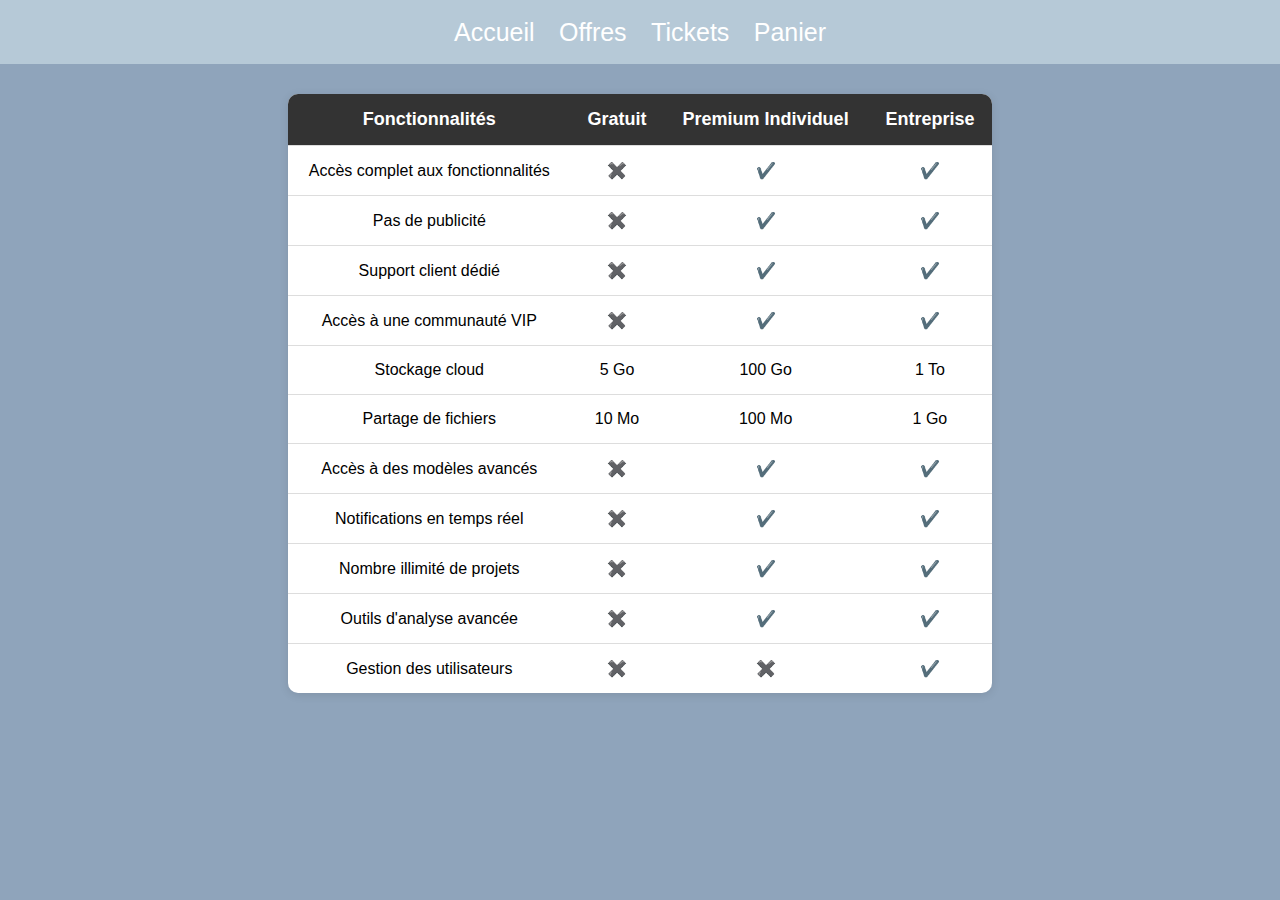
==== offres.html @ 584e63f8 "Ajout des offres" ====
<!DOCTYPE html>
<html lang="fr">
<head>
    <meta charset="utf-8">
    <title>Catalogue SI - MEKI TECH</title>
    <link rel="stylesheet" href="styles.css">
    <link rel="stylesheet" href="offres.css">
    <link rel="icon" type="image/png" href="./images/logo.jpeg"/>
</head>
<body>
<section class="section-index">
    <div class="nav-container">
        <div class="nav-item">
            <a href="#"></a>
        </div>
        <div class="nav-item">
            <a href="./index.html">Accueil</a>
            <a href="./offres.html">Offres</a>
            <a href="#">Tickets</a>
            <a href="./panier.html">Panier</a>
        </div>
        <div class="nav-item">
            <a href="#"></a>
        </div>
    </div>
    <div class="parent-items">
        <div class="subscription-table">
            <table>
                <thead>
                <tr>
                    <th>Fonctionnalités</th>
                    <th>Gratuit</th>
                    <th>Premium Individuel</th>
                    <th>Entreprise</th>
                </tr>
                </thead>
                <tbody>
                <tr>
                    <td>Accès complet aux fonctionnalités</td>
                    <td class="cross">✖️</td>
                    <td class="check">✔️</td>
                    <td class="check">✔️</td>
                </tr>
                <tr>
                    <td>Pas de publicité</td>
                    <td class="cross">✖️</td>
                    <td class="check">✔️</td>
                    <td class="check">✔️</td>
                </tr>
                <tr>
                    <td>Support client dédié</td>
                    <td class="cross">✖️</td>
                    <td class="check">✔️</td>
                    <td class="check">✔️</td>
                </tr>
                <tr>
                    <td>Accès à une communauté VIP</td>
                    <td class="cross">✖️</td>
                    <td class="check">✔️</td>
                    <td class="check">✔️</td>
                </tr>
                <tr>
                    <td>Stockage cloud</td>
                    <td>5 Go</td>
                    <td>100 Go</td>
                    <td>1 To</td>
                </tr>
                <tr>
                    <td>Partage de fichiers</td>
                    <td>10 Mo</td>
                    <td>100 Mo</td>
                    <td>1 Go</td>
                </tr>
                <tr>
                    <td>Accès à des modèles avancés</td>
                    <td class="cross">✖️</td>
                    <td class="check">✔️</td>
                    <td class="check">✔️</td>
                </tr>
                <tr>
                    <td>Notifications en temps réel</td>
                    <td class="cross">✖️</td>
                    <td class="check">✔️</td>
                    <td class="check">✔️</td>
                </tr>
                <tr>
                    <td>Nombre illimité de projets</td>
                    <td class="cross">✖️</td>
                    <td class="check">✔️</td>
                    <td class="check">✔️</td>
                </tr>
                <tr>
                    <td>Outils d'analyse avancée</td>
                    <td class="cross">✖️</td>
                    <td class="check">✔️</td>
                    <td class="check">✔️</td>
                </tr>
                <tr>
                    <td>Gestion des utilisateurs</td>
                    <td class="cross">✖️</td>
                    <td class="cross">✖️</td>
                    <td class="check">✔️</td>
                </tr>
                </tbody>
            </table>
        </div>
    </div>
</section>
</body>
</html>
---- styles.css ----
* {
    margin: 0;
    padding: 0;
    box-sizing: border-box;
    font-family: 'poppins', sans-serif;
    scroll-behavior: smooth;
}

.section-index {
    width: 100%;
    min-height: 100vh;
    background-color: #8FA4BB;
}

.parent-items {
    display: flex;
    justify-content: center;
    align-content: center;
    padding: 30px 200px;
}

.container-elements {
    display: grid;
    grid-template-columns: repeat(4, 1fr);
    grid-template-rows: repeat(2, 1fr);
    grid-column-gap: 20px;
    grid-row-gap: 20px;
}

.items {
    display: flex;
    justify-content: space-between;
    flex-direction: column;
    border-radius: 20px;
    background-color: rgb(240, 240, 240);
    margin: 20px;
    padding: 20px;
    box-shadow: rgba(0, 0, 0, 0.19) 0px 10px 20px, rgba(0, 0, 0, 0.23) 0px 6px 6px;
}

.items:hover {
    transform: scale(1.02);
}

h2, p {
    color: black;
    text-decoration: none;
}

p {
    font-size: 1.2em;
}

/*button {*/
/*    color: white;*/
/*    text-decoration: none;*/
/*    background-color: #707cca;*/
/*    border-radius: 10px;*/
/*    border-color: white;*/
/*}*/
button {
    color: white;
    text-decoration: none;
    padding: 10px;
    background-color: #30363d;
    border-radius: 10px;
    border-color: white;
    cursor: pointer;
    transition: background-color 0.3s ease;
}

.items img {
    width: 50px;
    height: 50px;
}

.head-items {
    display: flex;
    align-items: center;
}

.head-items > * {
    margin: 10px;
}

.items > p {
    padding-bottom: 10px;
}

.nav-container {
    display: flex;
    flex-direction: row;
    justify-content: space-between;
    align-items: center;
    height: 64px;
    width: 100%;
    background-color: rgba(221, 238, 244, 0.5);
}

.nav-item {
    margin-right: 30px;
    margin-left: 30px;
}

.nav-item a {
    color: white;
    padding: 10px;
    text-decoration: none;
    font-size: 25px;
}

a {
    text-decoration: none;
    color: white;
}

.container-middle {
    margin: 0 300px;
    padding: 50px 200px;
    background-color: rgb(240, 240, 240);
    min-height: calc(100vh - 64px);
    /*text-align: center;*/
}

span {
    padding: 0 80px;
}

.container-middle h1 {
    font-size: 2em;
}

ul {
    list-style-type: none; /* Supprime les puces par défaut */
    padding: 0;
}

li {
    position: relative;
    padding-left: 25px;
    margin-bottom: 10px;
    font-size: 1.2em;
    line-height: 1.6;
}

li::before {
    content: '';
    position: absolute;
    left: 0;
    top: 50%;
    transform: translateY(-50%);
    width: 10px;
    height: 10px;
    background-color: #8FA4BB; /* Couleur des puces */
    border-radius: 50%; /* Rond pour les puces */
    transition: background-color 0.3s;
}

li:hover::before {
    background-color: #2c3e50; /* Couleur des puces au survol */
}

.card {
    display: flex;
    background-color: #ffffff;
    border-radius: 10px;
    box-shadow: 0 4px 8px rgba(0, 0, 0, 0.1);
    overflow: hidden;
    max-width: 100vh;
    width: 100%;
}

.card img {
    width: 40%;
    object-fit: cover;
}

.card-content {
    padding: 20px;
    width: 60%;
}

.card-content h1 {
    font-size: 1.5em;
    margin-bottom: 10px;
}

#equipmentSelect {
    width: 100%;
    padding: 16px 20px;
    border: none;
    border-radius: 4px;
    background-color: #f1f1f1;
    font-size: 16px;
    transition: 0.5s;
}

#equipmentSelect:focus {
    outline: none;
    box-shadow: 0 0 10px #719ECE;
}

#equipmentSelect option {
    padding: 10px;
}

#logicielSelect {
    width: 100%;
    padding: 16px 20px;
    border: none;
    border-radius: 4px;
    background-color: #f1f1f1;
    font-size: 16px;
    transition: 0.5s;
}

#logicielSelect:focus {
    outline: none;
    box-shadow: 0 0 10px #719ECE;
}

#logicielSelect option {
    padding: 10px;
}
---- offres.css ----
.subscription-table {
    width: 80%;
    margin: auto;
}

table {
    width: 100%;
    border-collapse: collapse;
    background-color: #fff;
    box-shadow: 0 2px 10px rgba(0,0,0,0.1);
    border-radius: 10px;
    overflow: hidden;
}

thead {
    background-color: #333;
    color: white;
}

th, td {
    padding: 15px;
    text-align: center;
    border-bottom: 1px solid #ddd;
}

th {
    font-size: 18px;
}

td {
    font-size: 16px;
}

tr:last-child td {
    border-bottom: none;
}

.cross {
    color: red;
}

.check {
    color: green;
}
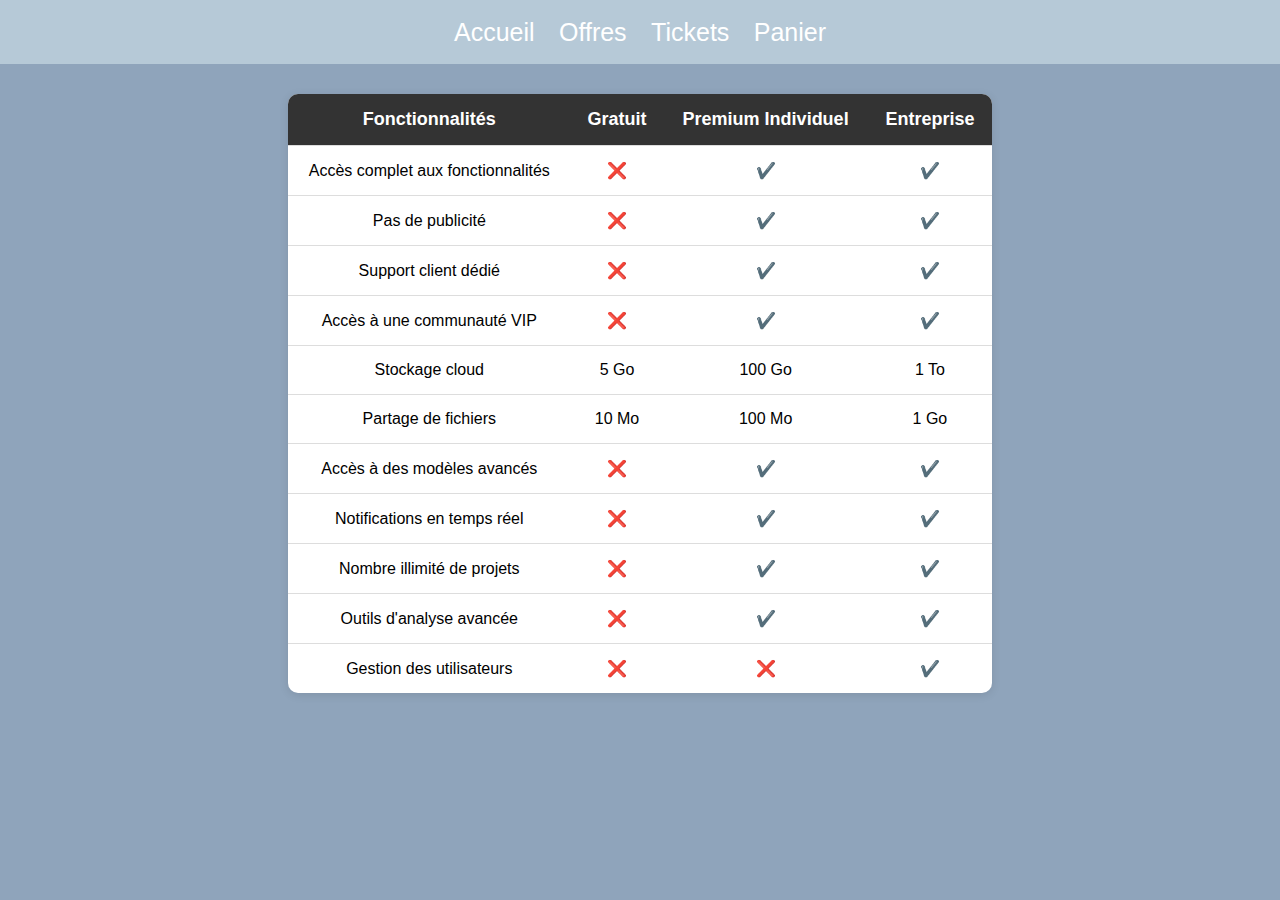
==== commit a1be3ff7: "Changement des couleurs sur les croix" ====
--- a/offres.html
+++ b/offres.html
@@ -37,25 +37,25 @@
                 <tbody>
                 <tr>
                     <td>Accès complet aux fonctionnalités</td>
-                    <td class="cross">✖️</td>
+                    <td class="cross">❌</td>
                     <td class="check">✔️</td>
                     <td class="check">✔️</td>
                 </tr>
                 <tr>
                     <td>Pas de publicité</td>
-                    <td class="cross">✖️</td>
+                    <td class="cross">❌</td>
                     <td class="check">✔️</td>
                     <td class="check">✔️</td>
                 </tr>
                 <tr>
                     <td>Support client dédié</td>
-                    <td class="cross">✖️</td>
+                    <td class="cross">❌</td>
                     <td class="check">✔️</td>
                     <td class="check">✔️</td>
                 </tr>
                 <tr>
                     <td>Accès à une communauté VIP</td>
-                    <td class="cross">✖️</td>
+                    <td class="cross">❌</td>
                     <td class="check">✔️</td>
                     <td class="check">✔️</td>
                 </tr>
@@ -73,32 +73,32 @@
                 </tr>
                 <tr>
                     <td>Accès à des modèles avancés</td>
-                    <td class="cross">✖️</td>
+                    <td class="cross">❌</td>
                     <td class="check">✔️</td>
                     <td class="check">✔️</td>
                 </tr>
                 <tr>
                     <td>Notifications en temps réel</td>
-                    <td class="cross">✖️</td>
+                    <td class="cross">❌</td>
                     <td class="check">✔️</td>
                     <td class="check">✔️</td>
                 </tr>
                 <tr>
                     <td>Nombre illimité de projets</td>
-                    <td class="cross">✖️</td>
+                    <td class="cross">❌</td>
                     <td class="check">✔️</td>
                     <td class="check">✔️</td>
                 </tr>
                 <tr>
                     <td>Outils d'analyse avancée</td>
-                    <td class="cross">✖️</td>
+                    <td class="cross">❌</td>
                     <td class="check">✔️</td>
                     <td class="check">✔️</td>
                 </tr>
                 <tr>
                     <td>Gestion des utilisateurs</td>
-                    <td class="cross">✖️</td>
-                    <td class="cross">✖️</td>
+                    <td class="cross">❌</td>
+                    <td class="cross">❌</td>
                     <td class="check">✔️</td>
                 </tr>
                 </tbody>
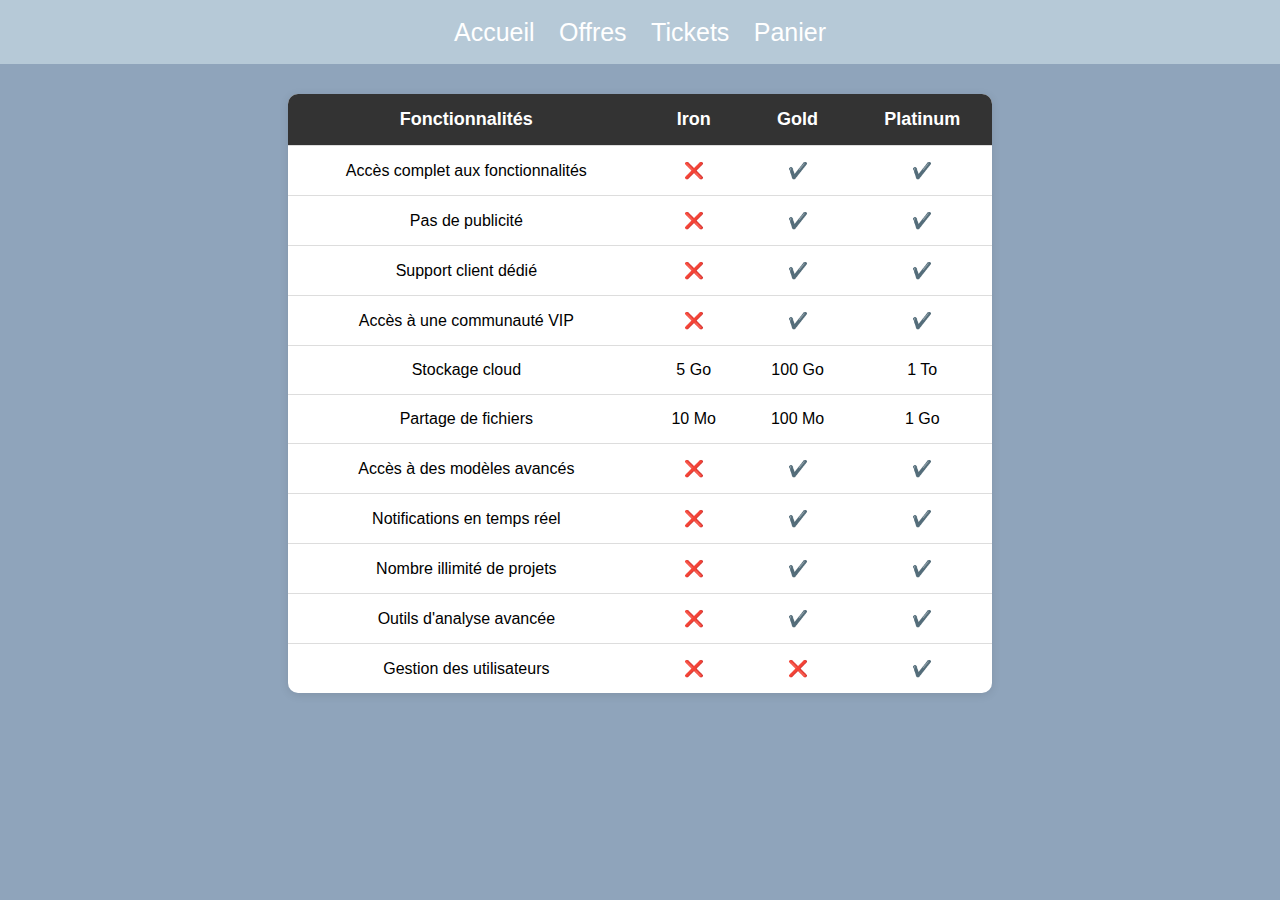
==== commit 314a6875: "Modification au niveau des offres" ====
--- a/offres.html
+++ b/offres.html
@@ -29,9 +29,9 @@
                 <thead>
                 <tr>
                     <th>Fonctionnalités</th>
-                    <th>Gratuit</th>
-                    <th>Premium Individuel</th>
-                    <th>Entreprise</th>
+                    <th>Iron</th>
+                    <th>Gold</th>
+                    <th>Platinum</th>
                 </tr>
                 </thead>
                 <tbody>
